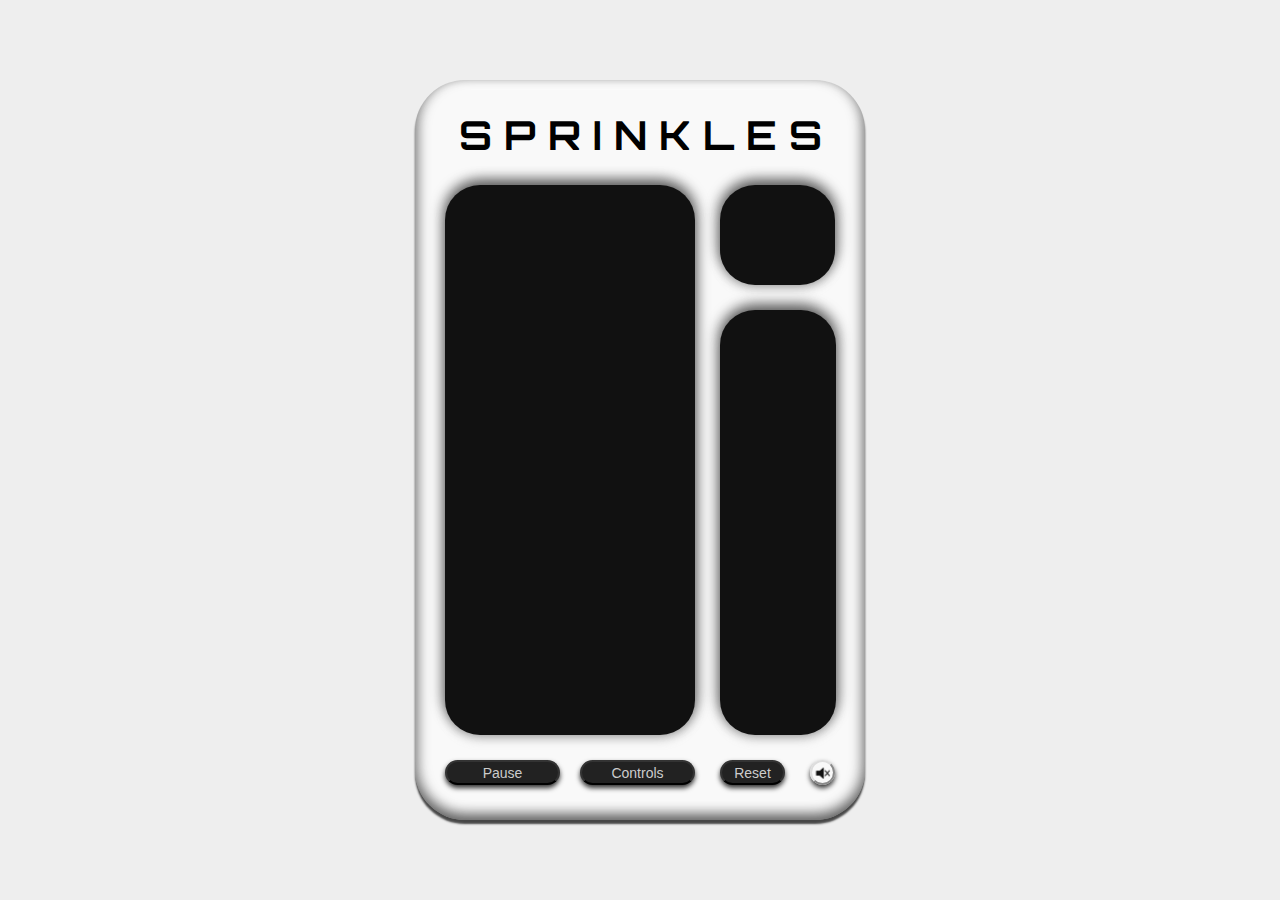
==== index.html @ 4085bb95 "added title" ====
<!doctype html>
<html>
<head>
	<title>Zach Fudge - Sprinkles</title>
	<meta charset="UTF-8">
	<meta name='viewport' content=' width=device-width, initial-scale=0.75, maximum-scale=0.75, user-scalable=0' />
	<link rel="shortcut icon" type="image/x-icon" href="sprinkles.ico">
	<link href="sprinkles.css" type="text/css" rel="stylesheet"> 
	<link href="https://fonts.googleapis.com/css?family=Orbitron" rel="stylesheet">
</head>

<body>
	<div id="outer-container">
		<div id='sprinkle-container'>
			<div id="title">S P R I N K L E S</div>
			<canvas id='levels-canvas' height='425' width='116'></canvas>
			<div id="score-box">
				<p></p>
				<p></p>
			</div>
			<canvas id='sprinkle-canvas' height='550' width='250'></canvas>
			<div id="control-container">
				<button id="pause" onclick="game.pauseUnpause()">Pause</button>
				<button id="show-controls" onclick="game.showControls()">Controls</button>
				<button id="reset" onclick="game.reset()">Reset</button>
				<button id="sound" onclick="game.buttons.soundImageToggle()"></button>
			</div>
			<div id="menu">
				<div>
					<h1>Controls</h1>
					<p>Left/Right Array Keys:<br>Move horizontally</p>
					<p>Up Arrow Key:<br>Move at max speed</p>
					<p>Down Arrow Key:<br>Stop</p>
					<p>A:<br>Pause / Resume game</p>
					<p>S:<br>Slow mode on/off</p>
					<p>D:<br>Power mode on/off</p>
					<p>F:<br>Passive mode on/off</p>
				</div>
				<div>
					<h1>Instructions</h1>
					<p>Navigate to the dark zone. The player receives 1000 Points and 100 HP on each trip across. Colliding with a sprinkle takes 100 HP and pushes the player backwards. Sprinkles will only cause damage while colored. There is no functional difference between colors.</p>
					<p>While moving upwards in the middle zone, the player accumulates points to use on three modes: Slow, Power, and Passive.</p>
					<p>Slow: Game moves at half speed until turned off with "S" key, reaching the dark zone, or running out of Points.</p>
					<p>Power: Player speed is doubled. Colliding with a sprinkle adds 10 HP and moves the player forward. Will turn off after hitting the "D" key, reaching the dark zone, or running out of Points.</p>
					<p>Passive: Sprinkles will not hit the player for four seconds, even if reaching the dark zone.</p>
					<p>Points are added to the first mode that is not at maximum level. If all three modes are at their maximum level, the frequency of falling sprinkles will slowly be reduced.</p>
				</div>
			</div>
		</div>
	</div>
	<script src='sprinkles.js'></script>
</body>
</html>
---- sprinkles.css ----
html, body, #outer-container {
  height: 100%;
}

body {
  margin: 0;
  padding: 0;
  text-align: center;
  -moz-user-select: none;
  -webkit-user-select: none;
  -ms-user-select: none;
  user-select: none;
  background-color: #EEE;
  font-family: 'Orbitron', sans-serif;
}

#outer-container {
  display: flex;
  justify-content: center;
  align-items: center;
  overflow: hidden;
}

#sprinkle-container {
  height: 740px;
  width: 450px;
  display: grid;
  grid-gap: 25px;
  border-radius: 50px;
  background-color: #F9F9F9; /*#38b6ff DDD*/
  box-shadow: inset -3px -5px 13px 0 #00000066, inset 3px -5px 13px 0 #00000066, inset 0 8px 5px 0 #FFFFFF88, 0 4px 2px 0 rgba(0, 0, 0, 0.7);
  grid-template-rows: 5px 50px 100px 425px 25px 5px;
  grid-template-columns: 5px 250px 115px 5px;
}

#title {
  grid-area: 2 / 2 / 3 / 4;
  height: 50px;
  width: 390px;
  font-size: 40px;
  font-weight: bold;
}

#control-container {
  grid-area: 5 / 2 / 6 / 4;
  display: grid;
  grid-template-columns: 115px 20px 115px 25px 65px 25px;
}

#sprinkle-canvas {
  grid-area: 3 / 2 / 5 / 3;
}

#sprinkle-canvas, #menu {
  transition-duration: 0.25s;
  border-radius: 35px;
  background-color: #111;
}
#menu {
  opacity: 0;
  background-color: #FFF;
  overflow-y: scroll;
  z-index: 0;
  grid-area: 3 / 2 / 5 / 4;
}

#score-box {
  grid-area: 3 / 3 / 4 / 4;
  border-radius: 35px;
  color: #DDD;
  display: flex;
  flex-direction: column;
  justify-content: center;
  font-weight: bold;
  font-size: 12px;
}

#levels-canvas {
  grid-area: 4 / 3 / 5 / 3;
  border-radius: 35px;
  background-color: #111;
}

#levels-canvas, #sprinkle-canvas, #score-box {
  box-shadow: -3px -5px 13px 0 #00000066,
    3px -5px 13px 0 #00000066,
    0 5px 10px 0 #CCCCCCCC;
  background-color: #111;
}

#pause {
  height: 100%;
  grid-column-start: 1;
}
#show-controls {
  height: 100%;
  grid-column-start: 3;
}
#reset {
  height: 100%;
  grid-column-start: 5;
}

button {
  color: #CCC;
  background-color: #222;
  font-size: 14px;
  border-radius: 25px;
  outline: none;
  border-top: 2px solid #777;
  border: 2px solid #333;
  border-bottom: 2px solid #000;
  box-shadow: 0 3px 5px 0 #333;
}
button:active {
  border-top: 2px solid #666;
  border: 2px solid #333;
  border-bottom: none;
  box-shadow: 0 2px 3px 0 #33333399;
}

#sound {
  width: 25px;
  background-color: transparent;
  grid-column-start: 7;
  border-left: 2px solid #ddd;
  border-top: 2px solid #ddd;
  border-right: 2px solid #898989;
  border-bottom: 2px solid #898989;  
  background-image: url("mute.png");
  outline: none;
  background-position: 35% 35%; 
}
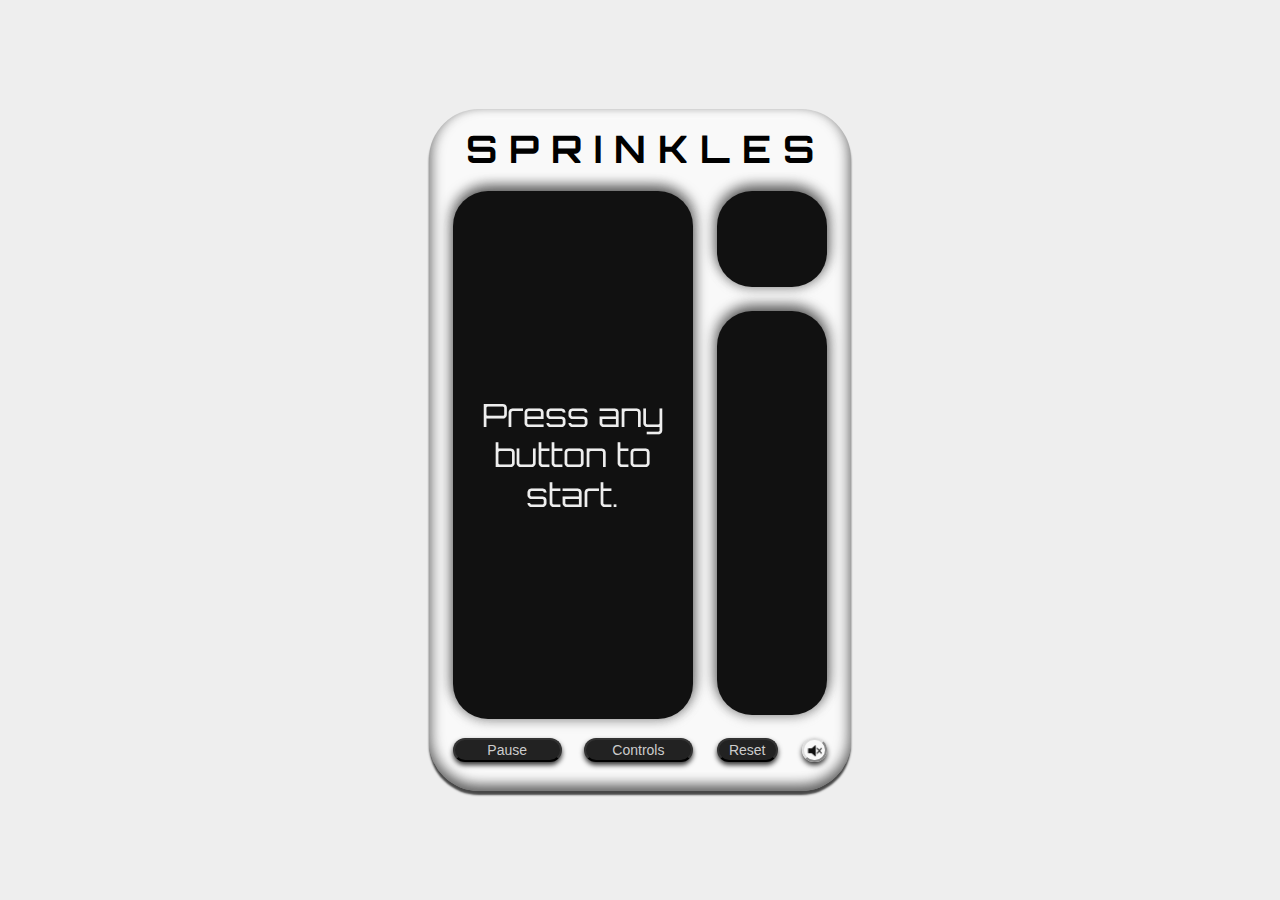
==== commit 03bf58c4: "added welcome message and transitions" ====
--- a/index.html
+++ b/index.html
@@ -46,6 +46,7 @@
 					<p>Points are added to the first mode that is not at maximum level. If all three modes are at their maximum level, the frequency of falling sprinkles will slowly be reduced.</p>
 				</div>
 			</div>
+			<p id='welcome'>Press any button to start.</p>
 		</div>
 	</div>
 	<script src='sprinkles.js'></script>
--- a/sprinkles.css
+++ b/sprinkles.css
@@ -22,33 +22,31 @@
 }
 
 #sprinkle-container {
-  height: 740px;
-  width: 450px;
   display: grid;
-  grid-gap: 25px;
+  /*grid-gap: 25px;*/
   border-radius: 50px;
   background-color: #F9F9F9; /*#38b6ff DDD*/
   box-shadow: inset -3px -5px 13px 0 #00000066, inset 3px -5px 13px 0 #00000066, inset 0 8px 5px 0 #FFFFFF88, 0 4px 2px 0 rgba(0, 0, 0, 0.7);
-  grid-template-rows: 5px 50px 100px 425px 25px 5px;
-  grid-template-columns: 5px 250px 115px 5px;
+  grid-template-rows: 1em 3em 1.1em 6em 1.5em 25.5em 1.2em 1.5em 1.8em;
+  grid-template-columns: 1.5em 15em 1.5em 6.9em 1.5em;
 }
 
 #title {
-  grid-area: 2 / 2 / 3 / 4;
-  height: 50px;
-  width: 390px;
-  font-size: 40px;
+  grid-area: 2 / 2 / 3 / 5;
+  font-size: 38px;
   font-weight: bold;
 }
 
 #control-container {
-  grid-area: 5 / 2 / 6 / 4;
+  grid-area: 8 / 2 / 9 / 4;
   display: grid;
-  grid-template-columns: 115px 20px 115px 25px 65px 25px;
+  grid-template-columns: 6.8em 1.4em 6.8em 1.5em 3.8em 1.5em 1.5em;
 }
 
 #sprinkle-canvas {
-  grid-area: 3 / 2 / 5 / 3;
+  grid-area: 4 / 2 / 7 / 3;
+  width: 15em;
+  z-index: 1;
 }
 
 #sprinkle-canvas, #menu {
@@ -58,14 +56,14 @@
 }
 #menu {
   opacity: 0;
-  background-color: #FFF;
+  background-color: #F9F9F9;
   overflow-y: scroll;
   z-index: 0;
-  grid-area: 3 / 2 / 5 / 4;
+  grid-area: 4 / 2 / 7 / 5;
 }
 
 #score-box {
-  grid-area: 3 / 3 / 4 / 4;
+  grid-area: 4 / 4 / 5 / 5;
   border-radius: 35px;
   color: #DDD;
   display: flex;
@@ -76,9 +74,10 @@
 }
 
 #levels-canvas {
-  grid-area: 4 / 3 / 5 / 3;
+  grid-area: 6 / 4 / 6 / 5;
   border-radius: 35px;
   background-color: #111;
+  width: 6.9em;
 }
 
 #levels-canvas, #sprinkle-canvas, #score-box {
@@ -130,4 +129,15 @@
   background-image: url("mute.png");
   outline: none;
   background-position: 35% 35%; 
+}
+
+#welcome {
+  color: #EEE;
+  font-size: 2em;
+  text-align: center;
+  grid-area: 4 / 2 / 7 / 3;
+  z-index: 2;
+  display: flex;
+  justify-content: center;
+  align-items: center;
 }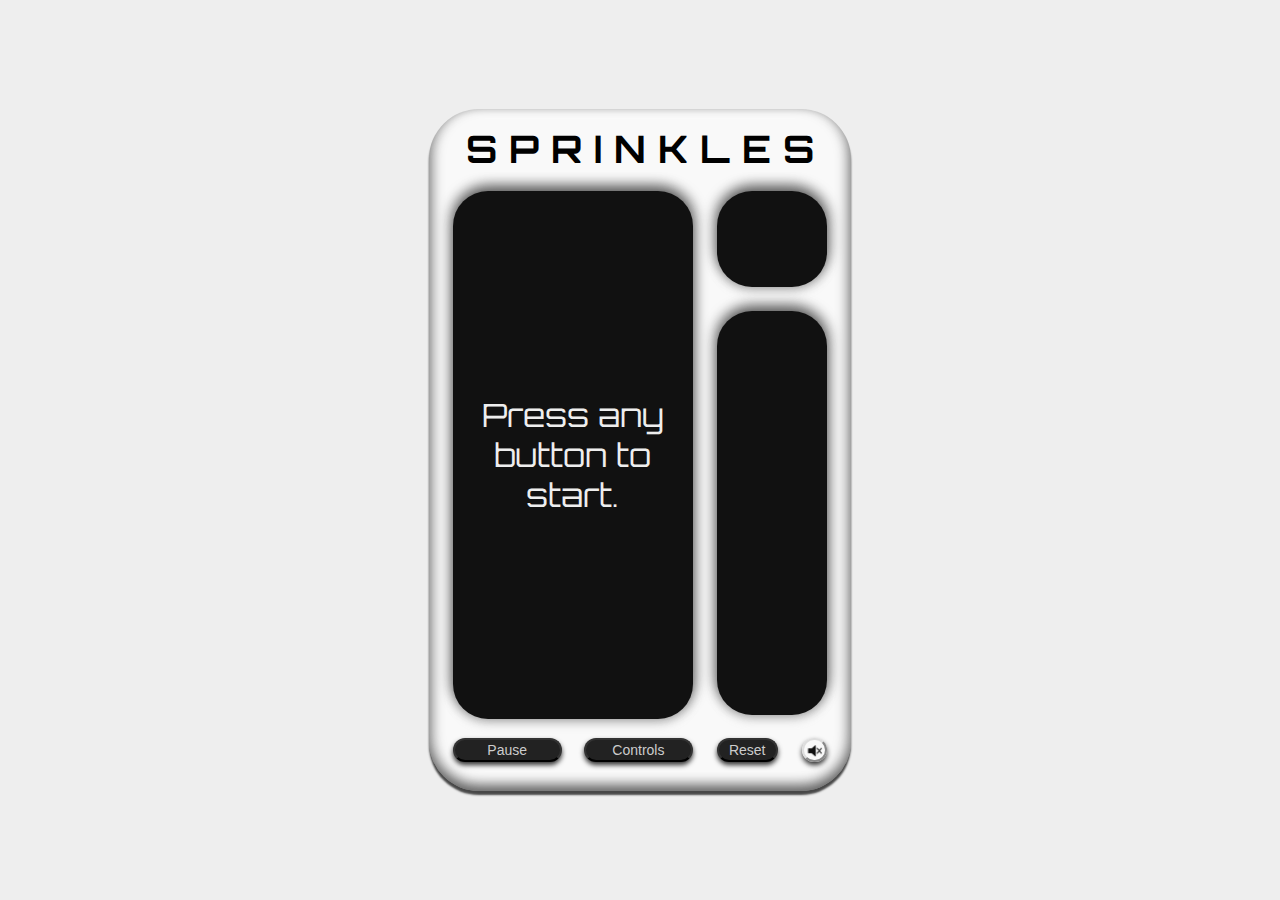
==== commit ec298256: "reformated instruction section, added svg" ====
--- a/index.html
+++ b/index.html
@@ -27,23 +27,42 @@
 			</div>
 			<div id="menu">
 				<div>
-					<h1>Controls</h1>
-					<p>Left/Right Array Keys:<br>Move horizontally</p>
-					<p>Up Arrow Key:<br>Move at max speed</p>
-					<p>Down Arrow Key:<br>Stop</p>
-					<p>A:<br>Pause / Resume game</p>
-					<p>S:<br>Slow mode on/off</p>
-					<p>D:<br>Power mode on/off</p>
-					<p>F:<br>Passive mode on/off</p>
+					<h4>Controls</h4>
+					<img src="images/sprinkles-keyboard.svg">
+					<div id="key-container">
+						<span>
+							<div>
+								<span style="font-weight:bold;">A:</span>
+								<span style="float:right; margin-left: 16px;">Pause</span>
+							</div>
+							<div>
+								<span style="font-weight:bold;">D:</span>
+								<span style="float:right; margin-left: 16px;">Power</span>
+							</div>
+							<div>
+								<span style="font-weight:bold;">Up:</span>
+								<span style="float:right; margin-left: 16px;">Max speed</span>
+							</div>
+						</span>
+						<span>
+							<div>
+								<span style="font-weight:bold;">S:</span>
+								<span style="float:right; margin-left: 16px;">Slow</span>
+							</div>
+							<div>
+								<span style="font-weight:bold;">F:</span>
+								<span style="float:right; margin-left: 16px;">Passive</span>
+							</div>
+							<div>
+								<span style="font-weight:bold;">Down:</span>
+								<span style="float:right; margin-left: 16px;">Stop</span>
+							</div>
+						</span>
+					</div>
 				</div>
 				<div>
-					<h1>Instructions</h1>
-					<p>Navigate to the dark zone. The player receives 1000 Points and 100 HP on each trip across. Colliding with a sprinkle takes 100 HP and pushes the player backwards. Sprinkles will only cause damage while colored. There is no functional difference between colors.</p>
-					<p>While moving upwards in the middle zone, the player accumulates points to use on three modes: Slow, Power, and Passive.</p>
-					<p>Slow: Game moves at half speed until turned off with "S" key, reaching the dark zone, or running out of Points.</p>
-					<p>Power: Player speed is doubled. Colliding with a sprinkle adds 10 HP and moves the player forward. Will turn off after hitting the "D" key, reaching the dark zone, or running out of Points.</p>
-					<p>Passive: Sprinkles will not hit the player for four seconds, even if reaching the dark zone.</p>
-					<p>Points are added to the first mode that is not at maximum level. If all three modes are at their maximum level, the frequency of falling sprinkles will slowly be reduced.</p>
+					<h4>Instructions</h4>
+					<p>Avoid sprinkles while navigating to the dark zone. Sprinkles will only cause damage while colored. There is no functional difference between colors. The player accumulates points while moving upwards in the middle zone that can be used on three modes: Slow, Power, and Passive. Points are added to the first mode that is not at maximum level. If all three modes are at their maximum level, the frequency of falling sprinkles will slowly be reduced.</p>
 				</div>
 			</div>
 			<p id='welcome'>Press any button to start.</p>
--- a/sprinkles.css
+++ b/sprinkles.css
@@ -57,9 +57,8 @@
 #menu {
   opacity: 0;
   background-color: #F9F9F9;
-  overflow-y: scroll;
   z-index: 0;
-  grid-area: 4 / 2 / 7 / 5;
+  grid-area: 3 / 2 / 7 / 5;
 }
 
 #score-box {
@@ -140,4 +139,19 @@
   display: flex;
   justify-content: center;
   align-items: center;
+}
+
+#key-container {
+  display: flex;
+  justify-content: space-around;
+  align-items: center;
+  text-align: left;
+}
+
+#keys {
+
+}
+
+h4 {
+  margin: 0.5em auto;
 }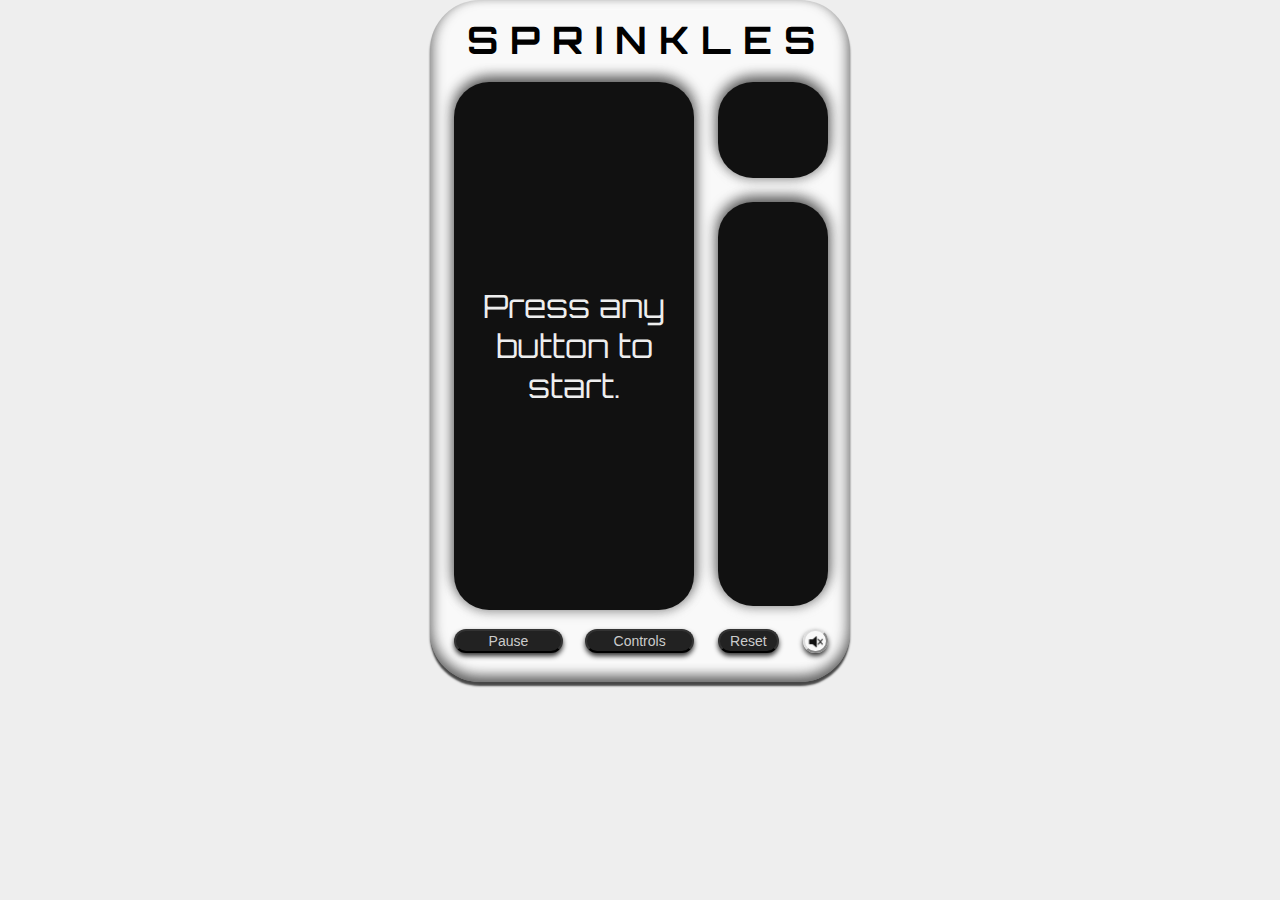
==== commit e4eb3a08: "navbar" ====
--- a/index.html
+++ b/index.html
@@ -11,6 +11,7 @@
 
 <body>
 	<div id="outer-container">
+	<div id="nav-placeholder"></div>
 		<div id='sprinkle-container'>
 			<div id="title">S P R I N K L E S</div>
 			<canvas id='levels-canvas' height='425' width='116'></canvas>
@@ -69,5 +70,14 @@
 		</div>
 	</div>
 	<script src='sprinkles.js'></script>
+    <script>
+		document.getElementById('nav-placeholder').innerHTML = '<object type="text/html" data="../nav.html" ></object>';
+		window.addEventListener("keydown", function(e) {
+	    // space and arrow keys
+	    if([32, 37, 38, 39, 40].indexOf(e.keyCode) > -1) {
+	        e.preventDefault();
+	    }
+	}, false);
+	</script>
 </body>
 </html>--- a/sprinkles.css
+++ b/sprinkles.css
@@ -14,16 +14,20 @@
   font-family: 'Orbitron', sans-serif;
 }
 
-#outer-container {
-  display: flex;
-  justify-content: center;
-  align-items: center;
-  overflow: hidden;
+
+#nav-placeholder object {
+  width: 100%;
+}
+#nav-placeholder {
+  width: 100%;
+  align-self: flex-end;
 }
 
 #sprinkle-container {
+  margin: 0 auto;
+  margin-bottom: 5em;
+  width: 26.25em;
   display: grid;
-  /*grid-gap: 25px;*/
   border-radius: 50px;
   background-color: #F9F9F9; /*#38b6ff DDD*/
   box-shadow: inset -3px -5px 13px 0 #00000066, inset 3px -5px 13px 0 #00000066, inset 0 8px 5px 0 #FFFFFF88, 0 4px 2px 0 rgba(0, 0, 0, 0.7);
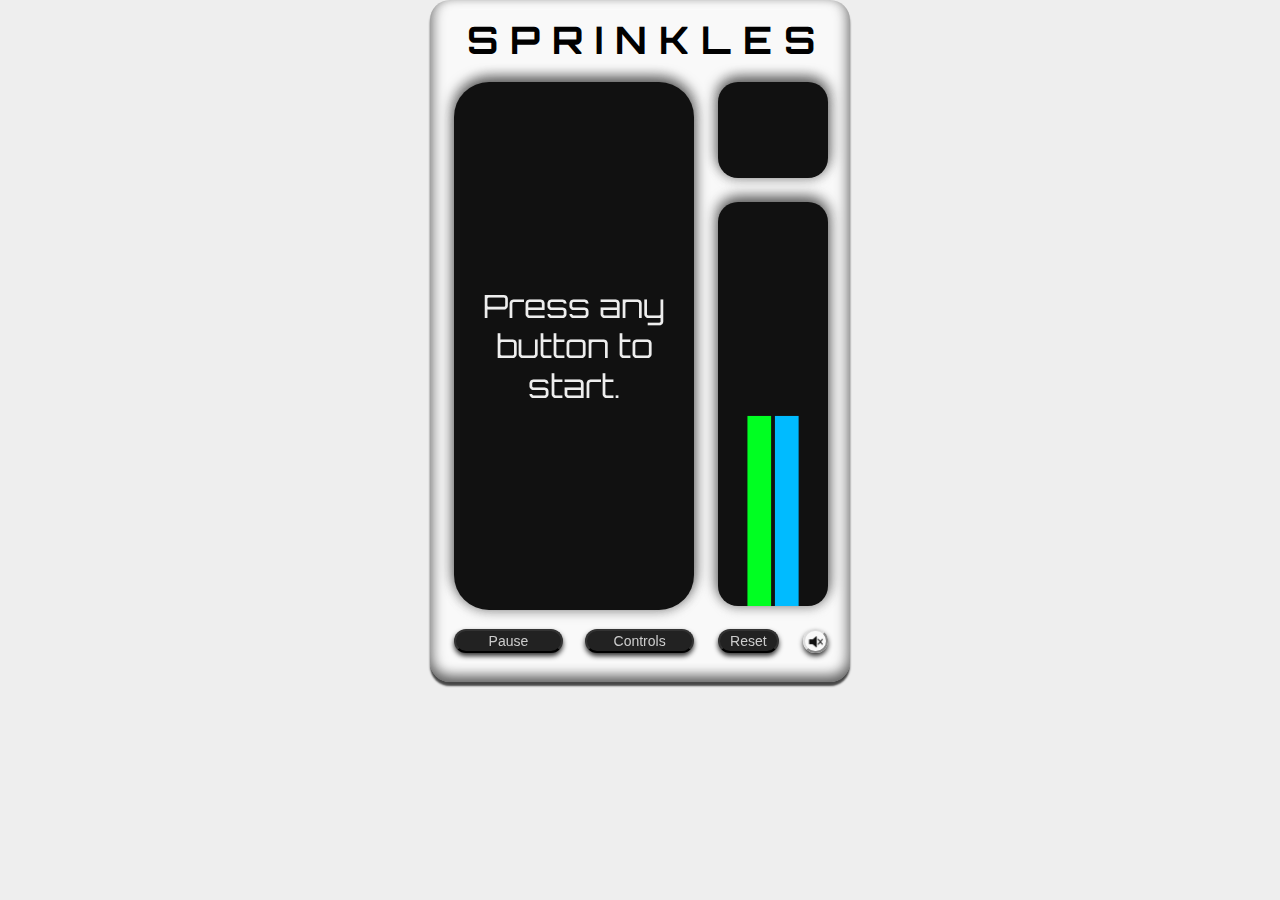
==== commit 0eaf9578: "Restructured project directory" ====
--- a/index.html
+++ b/index.html
@@ -1,14 +1,21 @@
 <!doctype html>
 <html>
 <head>
+	<meta charset="utf-8">
+	<!--
+	<link rel="apple-touch-icon" sizes="180x180" href="https://zachfudge.com/images/icons/apple-touch-icon.png">
+	<link rel="icon" type="image/png" sizes="32x32" href="https://zachfudge.com/images/icons/favicon-32x32.png">
+	<link rel="icon" type="image/png" sizes="16x16" href="https://zachfudge.com/images/icons/favicon-16x16.png">
+	<link rel="manifest" href="https://zachfudge.com/images/icons/site.webmanifest">
+	<link rel="mask-icon" href="https://zachfudge.com/images/icons/safari-pinned-tab.svg" color="#5bbad5">
+	-->
+	<meta name="msapplication-TileColor" content="#2d89ef">
+	<meta name="theme-color" content="#ffffff">
 	<title>Zach Fudge - Sprinkles</title>
-	<meta charset="UTF-8">
 	<meta name='viewport' content=' width=device-width, initial-scale=0.75, maximum-scale=0.75, user-scalable=0' />
-	<link rel="shortcut icon" type="image/x-icon" href="sprinkles.ico">
 	<link href="sprinkles.css" type="text/css" rel="stylesheet"> 
 	<link href="https://fonts.googleapis.com/css?family=Orbitron" rel="stylesheet">
 </head>
-
 <body>
 	<div id="outer-container">
 	<div id="nav-placeholder"></div>
@@ -22,7 +29,7 @@
 			<canvas id='sprinkle-canvas' height='550' width='250'></canvas>
 			<div id="control-container">
 				<button id="pause" onclick="game.pauseUnpause()">Pause</button>
-				<button id="show-controls" onclick="game.showControls()">Controls</button>
+				<button id="show-controls" onclick="game.toggleInstructions()">Controls</button>
 				<button id="reset" onclick="game.reset()">Reset</button>
 				<button id="sound" onclick="game.buttons.soundImageToggle()"></button>
 			</div>
@@ -69,15 +76,19 @@
 			<p id='welcome'>Press any button to start.</p>
 		</div>
 	</div>
-	<script src='sprinkles.js'></script>
+	<script src='scripts/colors.js'></script>
+	<script src='scripts/sprinkles.js'></script>
+	<script src='scripts/input.js'></script>
     <script>
+    	/*
 		document.getElementById('nav-placeholder').innerHTML = '<object type="text/html" data="../nav.html" ></object>';
+		*/
 		window.addEventListener("keydown", function(e) {
-	    // space and arrow keys
-	    if([32, 37, 38, 39, 40].indexOf(e.keyCode) > -1) {
-	        e.preventDefault();
-	    }
-	}, false);
+		    // space and arrow keys
+		    if([32, 37, 38, 39, 40].indexOf(e.keyCode) > -1) {
+		        e.preventDefault();
+		    }
+		}, false);
 	</script>
 </body>
 </html>--- a/sprinkles.css
+++ b/sprinkles.css
@@ -14,7 +14,6 @@
   font-family: 'Orbitron', sans-serif;
 }
 
-
 #nav-placeholder object {
   width: 100%;
 }
@@ -28,7 +27,6 @@
   margin-bottom: 5em;
   width: 26.25em;
   display: grid;
-  border-radius: 50px;
   background-color: #F9F9F9; /*#38b6ff DDD*/
   box-shadow: inset -3px -5px 13px 0 #00000066, inset 3px -5px 13px 0 #00000066, inset 0 8px 5px 0 #FFFFFF88, 0 4px 2px 0 rgba(0, 0, 0, 0.7);
   grid-template-rows: 1em 3em 1.1em 6em 1.5em 25.5em 1.2em 1.5em 1.8em;
@@ -65,9 +63,12 @@
   grid-area: 3 / 2 / 7 / 5;
 }
 
+#score-box, #levels-canvas, #sprinkle-container {
+  border-radius: 20px;
+
+}
 #score-box {
   grid-area: 4 / 4 / 5 / 5;
-  border-radius: 35px;
   color: #DDD;
   display: flex;
   flex-direction: column;
@@ -78,12 +79,12 @@
 
 #levels-canvas {
   grid-area: 6 / 4 / 6 / 5;
-  border-radius: 35px;
   background-color: #111;
   width: 6.9em;
 }
 
 #levels-canvas, #sprinkle-canvas, #score-box {
+  transition-duration: 0.25s;
   box-shadow: -3px -5px 13px 0 #00000066,
     3px -5px 13px 0 #00000066,
     0 5px 10px 0 #CCCCCCCC;
@@ -129,7 +130,7 @@
   border-top: 2px solid #ddd;
   border-right: 2px solid #898989;
   border-bottom: 2px solid #898989;  
-  background-image: url("mute.png");
+  background-image: url("images/mute.png");
   outline: none;
   background-position: 35% 35%; 
 }
